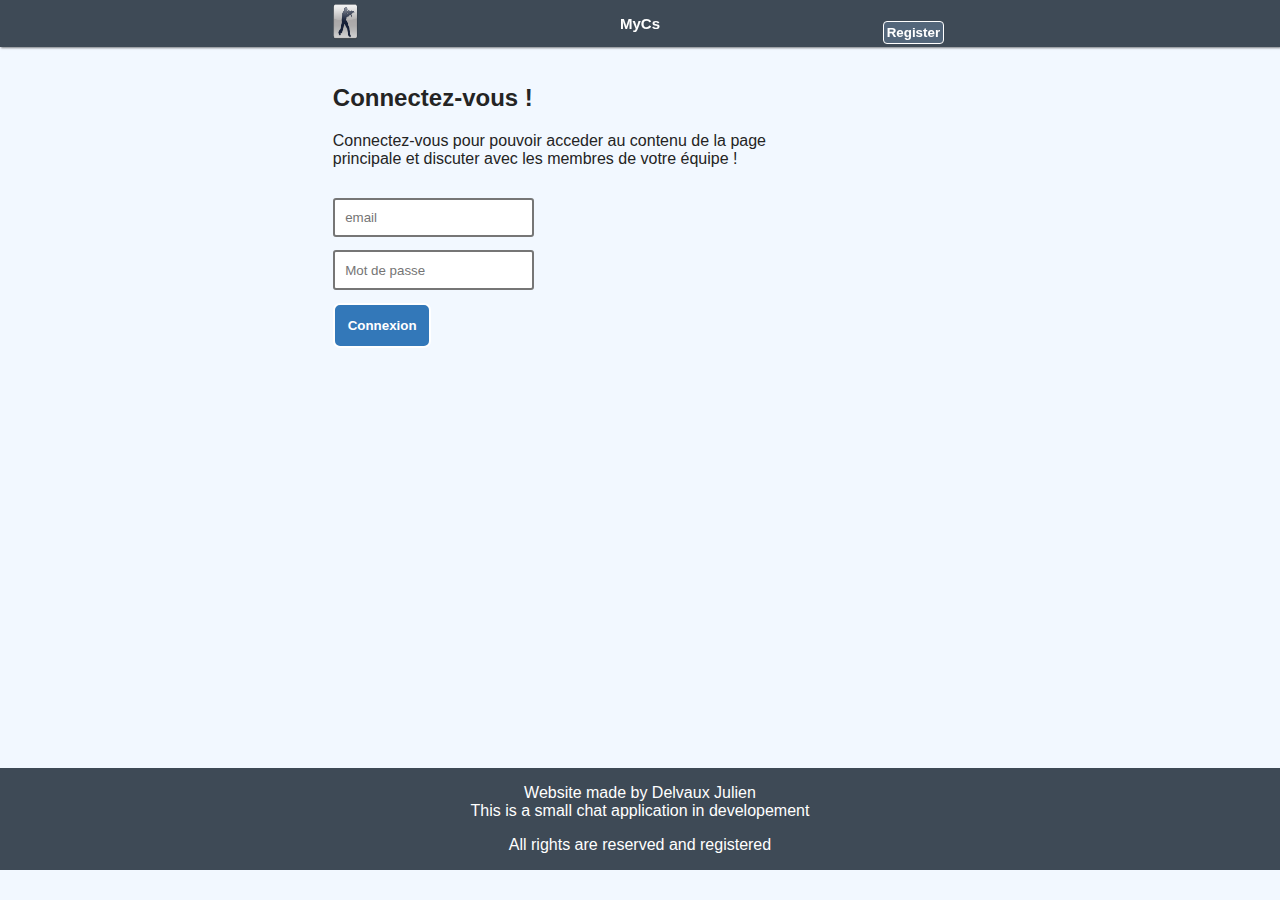
==== index.html @ d71b5a22 "minor update" ====
<!DOCTYPE html>
	<head>
		<title>Welcome to mycs</title>
		<link href="css/style.css" rel="stylesheet" media="all" type="text/css"> 
		<meta charset="utf-8" />
		<meta name="author" content="Delvaux 'flav' Julien"/>
		<meta name="description" content="Mycs Index page" />
	</head>

	<body>

	<header>
		<a href="index.html"><img src="images/cs.png" width=2% height="4%" alt="logo_cs_1.6"></a>
		<p><b>MyCs</b></p>	
		<input type="button" name=register value="Register">	
	</header>

	<div id="content">
		<div id="welcome">
			<h2><b>Connectez-vous !</b></h2>
			<p>Connectez-vous pour pouvoir acceder au contenu de la page <br>principale et discuter avec les membres de votre équipe !</p>
		</div>

		<div id="wform">
			<form name="signin" method="POST">
					<input class="box" type="email" placeholder="email"><br>
					<input class="box" type="password" placeholder="Mot de passe"> 
					<input class="button" type="submit" name="signin" value="Connexion">
			</form>
		</div>	
	</div>

	<footer>
		<p>Website made by Delvaux Julien<br>
		This is a small chat application in developement</p>
		<p>All rights are reserved and registered</p>
	</footer>

	</body>
</html>
---- css/style.css ----
/* BALISES STANDARDS */

html, body {

	font-family: Arial;
	color: white;
	background-color: #F2F8FF;
	margin-top: 0%;
}

html {
	height: 100%;
}


body {
	min-height: 89.5%;
	margin: 0;
	padding: 0;
	position: relative;
}

header{
	z-index: 2;
	margin-top: -5%;
  	position: fixed;
  	width: 100%;
  	text-align: center;
  	font-size: 15px;
  	background-color: #3E4A56;
  	color: #fff;
  	box-shadow: 1px 1px 2px rgba(0, 0, 0, .5);

}

header ul {
	list-style-type: none;
}

header li {
	display: inline;
}

header img {
	margin-left:-24%;
	margin-top: 0.3%;
	position: fixed;
	cursor: pointer;
}

header input {

	margin-left:19%;
	margin-top: -2% ;
	padding: 0.2%;
	position: fixed;
	background-color: #53667A;
	border: solid;
	border-width: 1px;
	border-radius: 4px;
	border-color: white;
	font-weight: bold;
	color: white;
	cursor:pointer;
}


a {
	text-decoration: none;
	color: #407BB2;

}
a:hover {

	text-decoration: none;
	color: #1A3B5A;
}

footer {
	text-align: center;
	
	bottom: 0;
	left: 0;
	right: 0;
	background-color: #3E4A56;
    position: absolute;

}



/* BALISES CLASS */

.button {
	padding: 5%;
	margin-top: 5%;
	background-color: #3378B9;
	border-style: solid;
	border-radius: 7px;
	border-color: white;
	font-weight: bold;
	color: white;
	cursor:pointer;

}

.box {
	padding: 4%;
	margin-top: 5%;
	border-style: solid;
	border-radius: 3px;
}

/* BALISES ID */

#content {
	margin-left: 26%;
	margin-top: 5%;
}

#welcome {
	color: #242424;
	position: absolute;


}

#wform {

	top: 15%;
	position: absolute;

}


#php {
	border-radius: 10px;
	padding: 0.4%;
	background-color: #FFFFFF;
	box-shadow: 1px 1px 2px 1px #656565;
}

#browser {
	
	position: absolute;
	margin-left: 85%;
	margin-top: -15%;
}
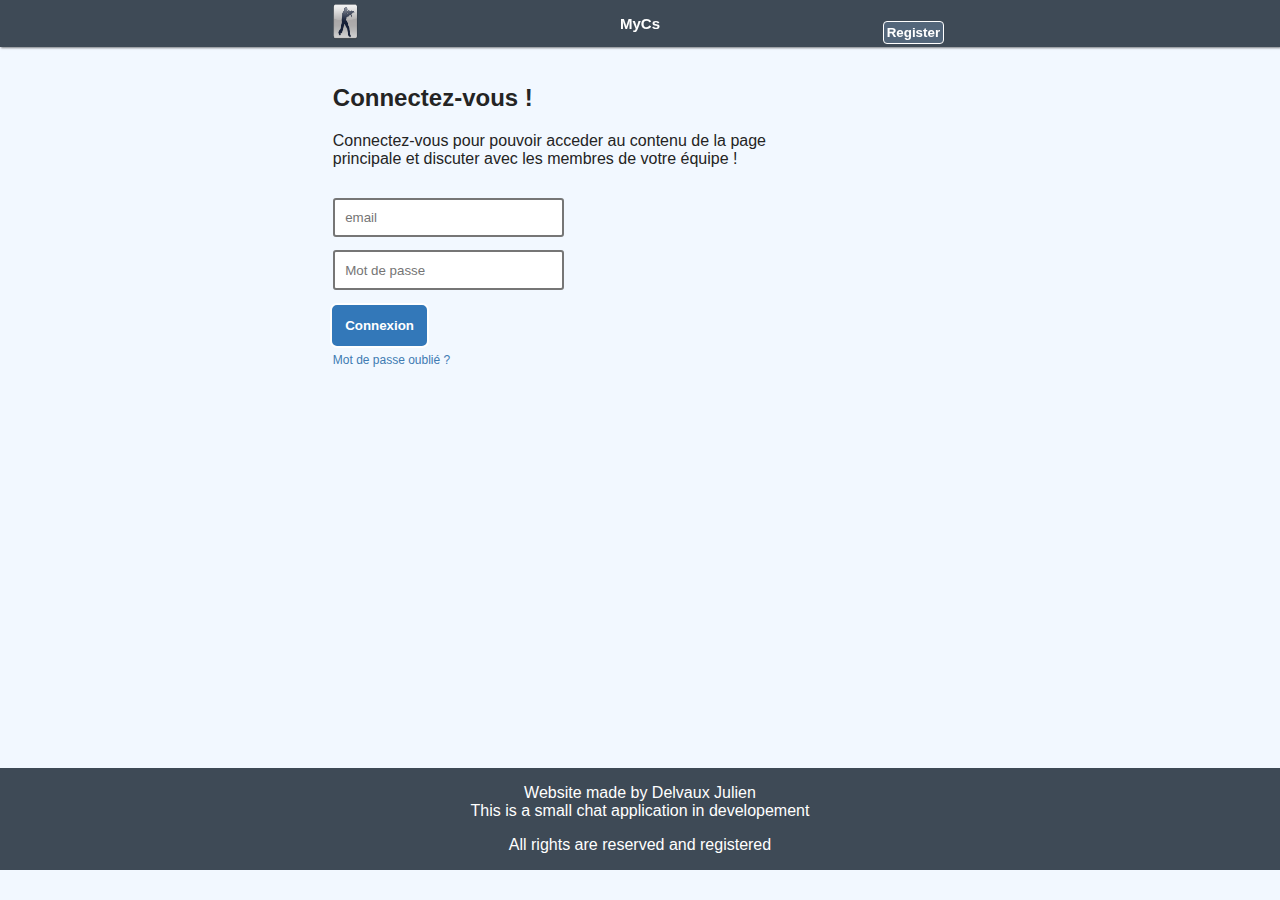
==== commit a628fc26: "pw recovery" ====
--- a/index.html
+++ b/index.html
@@ -12,7 +12,7 @@
 	<header>
 		<a href="index.html"><img src="images/cs.png" width=2% height="4%" alt="logo_cs_1.6"></a>
 		<p><b>MyCs</b></p>	
-		<input type="button" name=register value="Register">	
+		<input type="button" name=register value="Register">
 	</header>
 
 	<div id="content">
@@ -27,6 +27,7 @@
 					<input class="box" type="password" placeholder="Mot de passe"> 
 					<input class="button" type="submit" name="signin" value="Connexion">
 			</form>
+			<p><a href="recovery.html">Mot de passe oublié ?</a></p>
 		</div>	
 	</div>
 
--- a/css/style.css
+++ b/css/style.css
@@ -67,19 +67,25 @@
 
 
 a {
+	font-size: 12px;
 	text-decoration: none;
 	color: #407BB2;
 
 }
+
 a:hover {
+	text-decoration: underline;
+	color: #407BB2;
+}
 
-	text-decoration: none;
-	color: #1A3B5A;
+#wform a {
+	position: absolute;
+	margin-top: -4%;
 }
+
 
 footer {
 	text-align: center;
-	
 	bottom: 0;
 	left: 0;
 	right: 0;
@@ -95,6 +101,7 @@
 .button {
 	padding: 5%;
 	margin-top: 5%;
+	margin-left: -1%;
 	background-color: #3378B9;
 	border-style: solid;
 	border-radius: 7px;
@@ -110,6 +117,7 @@
 	margin-top: 5%;
 	border-style: solid;
 	border-radius: 3px;
+	width: 80%;
 }
 
 /* BALISES ID */
@@ -122,8 +130,6 @@
 #welcome {
 	color: #242424;
 	position: absolute;
-
-
 }
 
 #wform {
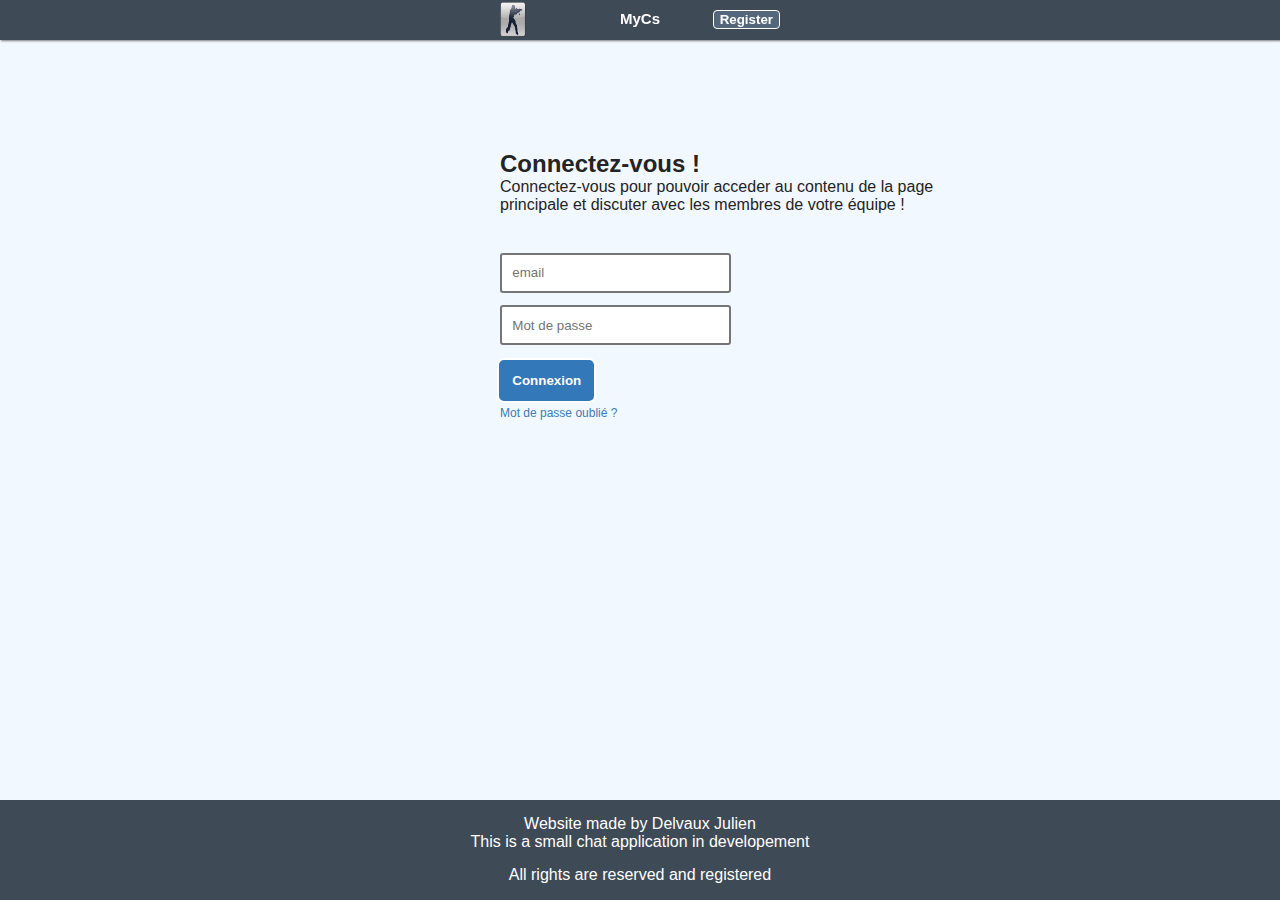
==== commit b2cd4f43: "updates of the pages core" ====
--- a/index.html
+++ b/index.html
@@ -1,7 +1,8 @@
 <!DOCTYPE html>
 	<head>
 		<title>Welcome to mycs</title>
-		<link href="css/style.css" rel="stylesheet" media="all" type="text/css"> 
+		<link href="css/style.css" rel="stylesheet" media="all" type="text/css">
+		<link rel="icon" href="images/favicon.ico" />
 		<meta charset="utf-8" />
 		<meta name="author" content="Delvaux 'flav' Julien"/>
 		<meta name="description" content="Mycs Index page" />
@@ -9,26 +10,30 @@
 
 	<body>
 
-	<header>
-		<a href="index.html"><img src="images/cs.png" width=2% height="4%" alt="logo_cs_1.6"></a>
-		<p><b>MyCs</b></p>	
-		<input type="button" name=register value="Register">
-	</header>
+	<div id="wrapper">
 
-	<div id="content">
-		<div id="welcome">
-			<h2><b>Connectez-vous !</b></h2>
-			<p>Connectez-vous pour pouvoir acceder au contenu de la page <br>principale et discuter avec les membres de votre équipe !</p>
-		</div>
+		<header>
+			<a href="index.html"><img src="images/cs.png" width=2% height="4%" alt="logo_cs_1.6"></a>
+			<p><b>MyCs</b></p>	
+			<a href="register.php"> <input type="button" name=register value="Register"></a>
+		</header>
 
-		<div id="wform">
-			<form name="signin" method="POST">
+			<div id="welcome">
+				<h2><b>Connectez-vous !</b></h2>
+				<p>Connectez-vous pour pouvoir acceder au contenu de la page <br>principale et discuter avec les membres de votre équipe !</p>
+			</div>
+
+			<div id="wform">
+				<form name="signin" method="POST">
 					<input class="box" type="email" placeholder="email"><br>
 					<input class="box" type="password" placeholder="Mot de passe"> 
 					<input class="button" type="submit" name="signin" value="Connexion">
-			</form>
-			<p><a href="recovery.html">Mot de passe oublié ?</a></p>
-		</div>	
+				</form>
+				<p><a href="recovery.html">Mot de passe oublié ?</a></p>
+			</div>
+
+		<div class="push"></div>
+
 	</div>
 
 	<footer>
--- a/css/style.css
+++ b/css/style.css
@@ -1,59 +1,50 @@
 
 /* BALISES STANDARDS */
+* {
+	margin: 0;
+}
 
 html, body {
 
+	height: 100%;
 	font-family: Arial;
 	color: white;
 	background-color: #F2F8FF;
 	margin-top: 0%;
 }
 
-html {
-	height: 100%;
-}
 
+header {
+	z-index: 2;
+	position: fixed;
 
-body {
-	min-height: 89.5%;
-	margin: 0;
-	padding: 0;
-	position: relative;
-}
+	height: 40px;
+  	width: 100%;
 
-header{
-	z-index: 2;
-	margin-top: -5%;
-  	position: fixed;
-  	width: 100%;
+  	font-size: 15px;
   	text-align: center;
-  	font-size: 15px;
+  	
   	background-color: #3E4A56;
   	color: #fff;
   	box-shadow: 1px 1px 2px rgba(0, 0, 0, .5);
-
 }
 
-header ul {
-	list-style-type: none;
-}
-
-header li {
-	display: inline;
+header p {
+	padding-top: 10px;
 }
 
 header img {
-	margin-left:-24%;
-	margin-top: 0.3%;
+
+	left: 500px;
+	top: 2px;
 	position: fixed;
 	cursor: pointer;
 }
 
 header input {
 
-	margin-left:19%;
-	margin-top: -2% ;
-	padding: 0.2%;
+	right: 500px;
+	top: 10px;
 	position: fixed;
 	background-color: #53667A;
 	border: solid;
@@ -63,6 +54,7 @@
 	font-weight: bold;
 	color: white;
 	cursor:pointer;
+
 }
 
 
@@ -78,23 +70,22 @@
 	color: #407BB2;
 }
 
-#wform a {
-	position: absolute;
-	margin-top: -4%;
+
+
+
+footer, .push {
+	height: 100px;
 }
 
+footer {
 
-footer {
 	text-align: center;
-	bottom: 0;
-	left: 0;
-	right: 0;
 	background-color: #3E4A56;
-    position: absolute;
-
 }
 
-
+footer p {
+	padding-top: 15px;
+}
 
 /* BALISES CLASS */
 
@@ -122,19 +113,25 @@
 
 /* BALISES ID */
 
-#content {
-	margin-left: 26%;
-	margin-top: 5%;
+#wrapper {
+	min-height: 100%;
+	height: auto !important;
+	height: 100%;
+	margin: 0 auto -100px;
+
 }
 
 #welcome {
 	color: #242424;
 	position: absolute;
+	left: 500px;
+	top: 150px;
 }
 
 #wform {
 
-	top: 15%;
+	top: 240px;
+	left: 500px;
 	position: absolute;
 
 }
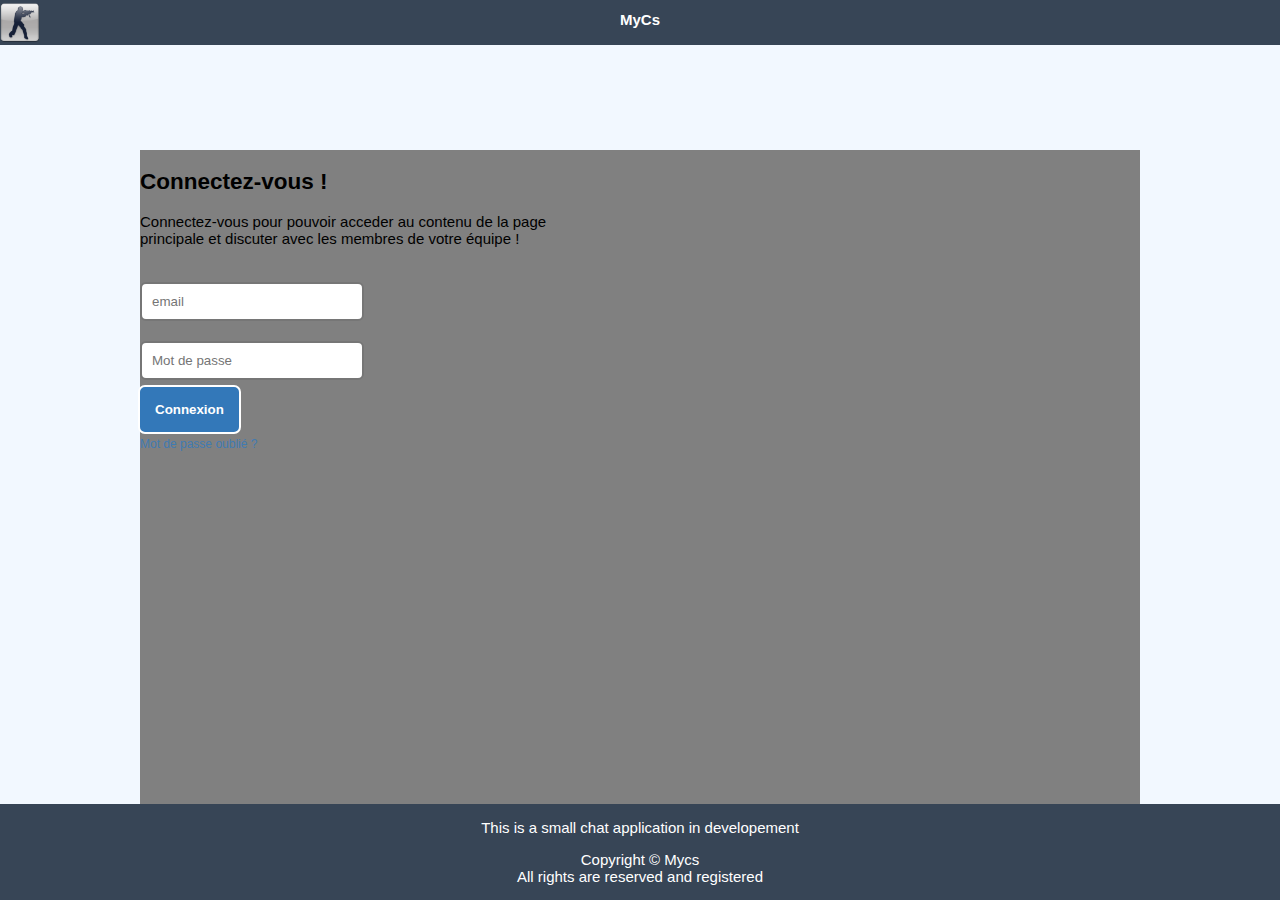
==== commit 886a8d65: "css and html rework" ====
--- a/index.html
+++ b/index.html
@@ -10,37 +10,28 @@
 
 	<body>
 
-	<div id="wrapper">
-
 		<header>
-			<a href="index.html"><img src="images/cs.png" width=2% height="4%" alt="logo_cs_1.6"></a>
-			<p><b>MyCs</b></p>	
-			<a href="register.php"> <input type="button" name=register value="Register"></a>
+			<div id="logo">
+				<img src="images/cs.png" alt="logocs">
+			</div>
+			<p class="titre">MyCs</p>	
 		</header>
 
-			<div id="welcome">
+		<div id="content">		
 				<h2><b>Connectez-vous !</b></h2>
 				<p>Connectez-vous pour pouvoir acceder au contenu de la page <br>principale et discuter avec les membres de votre équipe !</p>
-			</div>
-
-			<div id="wform">
+		
 				<form name="signin" method="POST">
 					<input class="box" type="email" placeholder="email"><br>
-					<input class="box" type="password" placeholder="Mot de passe"> 
+					<input class="box" type="password" placeholder="Mot de passe"><br>
 					<input class="button" type="submit" name="signin" value="Connexion">
 				</form>
-				<p><a href="recovery.html">Mot de passe oublié ?</a></p>
-			</div>
+				<p class="forgot"><a href="recovery.html">Mot de passe oublié ?</a></p>
+		</div>
 
-		<div class="push"></div>
-
-	</div>
-
-	<footer>
-		<p>Website made by Delvaux Julien<br>
-		This is a small chat application in developement</p>
-		<p>All rights are reserved and registered</p>
-	</footer>
-
+		<footer>
+			<p>This is a small chat application in developement</p>
+			<p>Copyright &copy; Mycs <br>All rights are reserved and registered</p>
+		</footer>
 	</body>
 </html>--- a/css/style.css
+++ b/css/style.css
@@ -1,62 +1,79 @@
-
-/* BALISES STANDARDS */
-* {
+html {
+	height: 100%;
 	margin: 0;
+	min-width: 1000px;
 }
 
-html, body {
+body {
+	display: flex;
+	flex-direction: column;
+	flex
 
+	min-height: 800px; 					/* A changer */
 	height: 100%;
+	margin: 0;
+
 	font-family: Arial;
+	font-size: 15px;
+	color: black;
+	background-color: #F2F8FF;
+}
+
+header {
+	z-index: 5;
+
+	margin-left: auto;
+	margin-right: auto;
+
+	height: 45px;
+	width: 100%;
+	min-width: 1000px;
+	
+	position: fixed;
+	background-color: #374556;
+}
+
+header img {
+	margin-top: 3px;
+	margin-left:auto;
+	margin-right: auto;
+
+	height: 40px;
+	
+}
+
+.titre {
+	margin-left: auto;
+	margin-right: auto;
+	margin-top: -35px;
+
+	text-align: center;
+	font-weight: bold;
 	color: white;
-	background-color: #F2F8FF;
-	margin-top: 0%;
+}
+
+footer {
+	min-width: 1000px;
+	bottom:0;
+	color: white;
+	background-color: #374556;
+}
+
+footer p {
+
+	text-align: center;
+
 }
 
 
-header {
-	z-index: 2;
-	position: fixed;
 
-	height: 40px;
-  	width: 100%;
-
-  	font-size: 15px;
-  	text-align: center;
-  	
-  	background-color: #3E4A56;
-  	color: #fff;
-  	box-shadow: 1px 1px 2px rgba(0, 0, 0, .5);
+.box {
+	padding: 10px;
+	margin-top: 20px;
+	border-style: solid;
+	border-radius: 6px;
+	width: 200px;
 }
-
-header p {
-	padding-top: 10px;
-}
-
-header img {
-
-	left: 500px;
-	top: 2px;
-	position: fixed;
-	cursor: pointer;
-}
-
-header input {
-
-	right: 500px;
-	top: 10px;
-	position: fixed;
-	background-color: #53667A;
-	border: solid;
-	border-width: 1px;
-	border-radius: 4px;
-	border-color: white;
-	font-weight: bold;
-	color: white;
-	cursor:pointer;
-
-}
-
 
 a {
 	font-size: 12px;
@@ -70,29 +87,10 @@
 	color: #407BB2;
 }
 
-
-
-
-footer, .push {
-	height: 100px;
-}
-
-footer {
-
-	text-align: center;
-	background-color: #3E4A56;
-}
-
-footer p {
-	padding-top: 15px;
-}
-
-/* BALISES CLASS */
-
 .button {
-	padding: 5%;
-	margin-top: 5%;
-	margin-left: -1%;
+	padding: 15px;
+	margin-top: 5px;
+	margin-left: -2px;
 	background-color: #3378B9;
 	border-style: solid;
 	border-radius: 7px;
@@ -103,50 +101,17 @@
 
 }
 
-.box {
-	padding: 4%;
-	margin-top: 5%;
-	border-style: solid;
-	border-radius: 3px;
-	width: 80%;
-}
-
-/* BALISES ID */
-
-#wrapper {
-	min-height: 100%;
-	height: auto !important;
-	height: 100%;
-	margin: 0 auto -100px;
-
-}
-
-#welcome {
-	color: #242424;
-	position: absolute;
-	left: 500px;
-	top: 150px;
-}
-
-#wform {
-
-	top: 240px;
-	left: 500px;
-	position: absolute;
-
+.forgot {
+	margin-top: 0px;
 }
 
 
-#php {
-	border-radius: 10px;
-	padding: 0.4%;
-	background-color: #FFFFFF;
-	box-shadow: 1px 1px 2px 1px #656565;
-}
 
-#browser {
-	
-	position: absolute;
-	margin-left: 85%;
-	margin-top: -15%;
+#content {
+	margin-top: 150px;
+	margin-left: auto;
+   	margin-right: auto;
+   	width: 1000px;
+	flex-grow: 1;
+	background-color: grey;
 }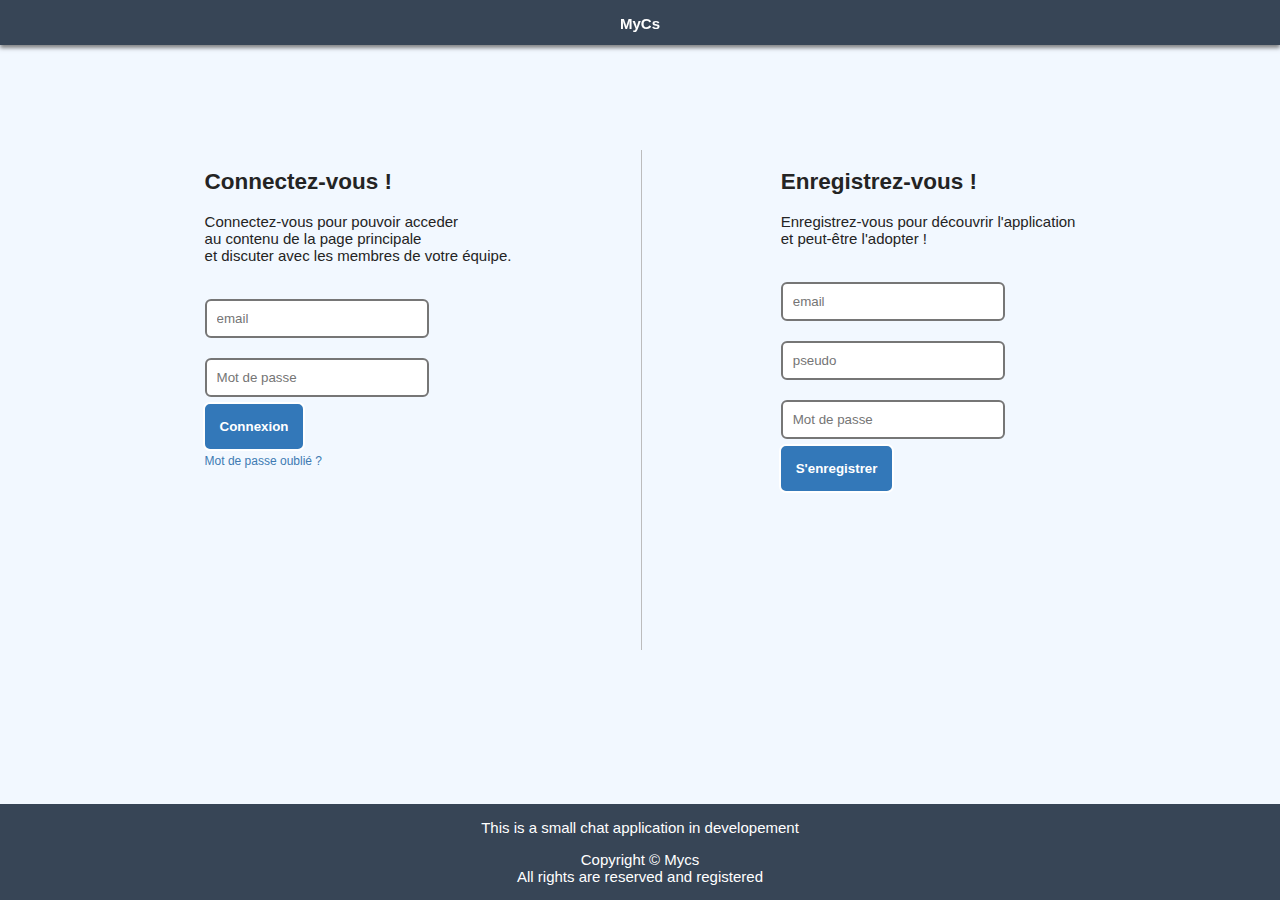
==== commit 36ccb410: "register and connection form + register script" ====
--- a/index.html
+++ b/index.html
@@ -11,22 +11,34 @@
 	<body>
 
 		<header>
-			<div id="logo">
-				<img src="images/cs.png" alt="logocs">
-			</div>
-			<p class="titre">MyCs</p>	
+			<p class="titre">MyCs</p>
 		</header>
 
-		<div id="content">		
-				<h2><b>Connectez-vous !</b></h2>
-				<p>Connectez-vous pour pouvoir acceder au contenu de la page <br>principale et discuter avec les membres de votre équipe !</p>
-		
-				<form name="signin" method="POST">
+		<div id="content">
+			<div id="connect">	
+				<h2>Connectez-vous !</h2>
+				<p>Connectez-vous pour pouvoir acceder<br> au contenu de la page  principale <br>et discuter avec les membres de votre équipe.</p>
+				
+				<form name="signin" method="POST" action="php/signin.php">
 					<input class="box" type="email" placeholder="email"><br>
 					<input class="box" type="password" placeholder="Mot de passe"><br>
 					<input class="button" type="submit" name="signin" value="Connexion">
 				</form>
 				<p class="forgot"><a href="recovery.html">Mot de passe oublié ?</a></p>
+			</div>
+
+			<div id="vertical"></div>
+
+			<div id="register">
+				<h2>Enregistrez-vous !</h2>
+				<p>Enregistrez-vous pour découvrir l'application <br> et peut-être l'adopter !<p>
+				<form name="signin" method="POST" action="php/signup.php">
+					<input class="box" name="email" type="email" placeholder="email"><br>
+					<input class="box" name="nick" type="text/html" placeholder="pseudo"><br>
+					<input class="box" name="pwd" type="password" placeholder="Mot de passe"><br>
+					<input class="button" type="submit" name="signin" value="S'enregistrer">
+				</form>
+			</div>
 		</div>
 
 		<footer>
--- a/css/style.css
+++ b/css/style.css
@@ -31,21 +31,15 @@
 	
 	position: fixed;
 	background-color: #374556;
+
+	
+ 	box-shadow: 0px 3px 4px rgba(100, 100, 100, 0.80);
 }
 
-header img {
-	margin-top: 3px;
-	margin-left:auto;
-	margin-right: auto;
-
-	height: 40px;
-	
-}
 
 .titre {
 	margin-left: auto;
 	margin-right: auto;
-	margin-top: -35px;
 
 	text-align: center;
 	font-weight: bold;
@@ -108,10 +102,29 @@
 
 
 #content {
+	display: flex;
+	justify-content: space-around;
+
 	margin-top: 150px;
 	margin-left: auto;
    	margin-right: auto;
    	width: 1000px;
 	flex-grow: 1;
-	background-color: grey;
-}+
+	color: #242424;
+}
+
+#vertical {
+
+
+	width:10px;
+	border-left:1px solid;
+	border-color: #bcbcbd;
+	height:500px;
+}
+
+#register {
+	
+}
+
+
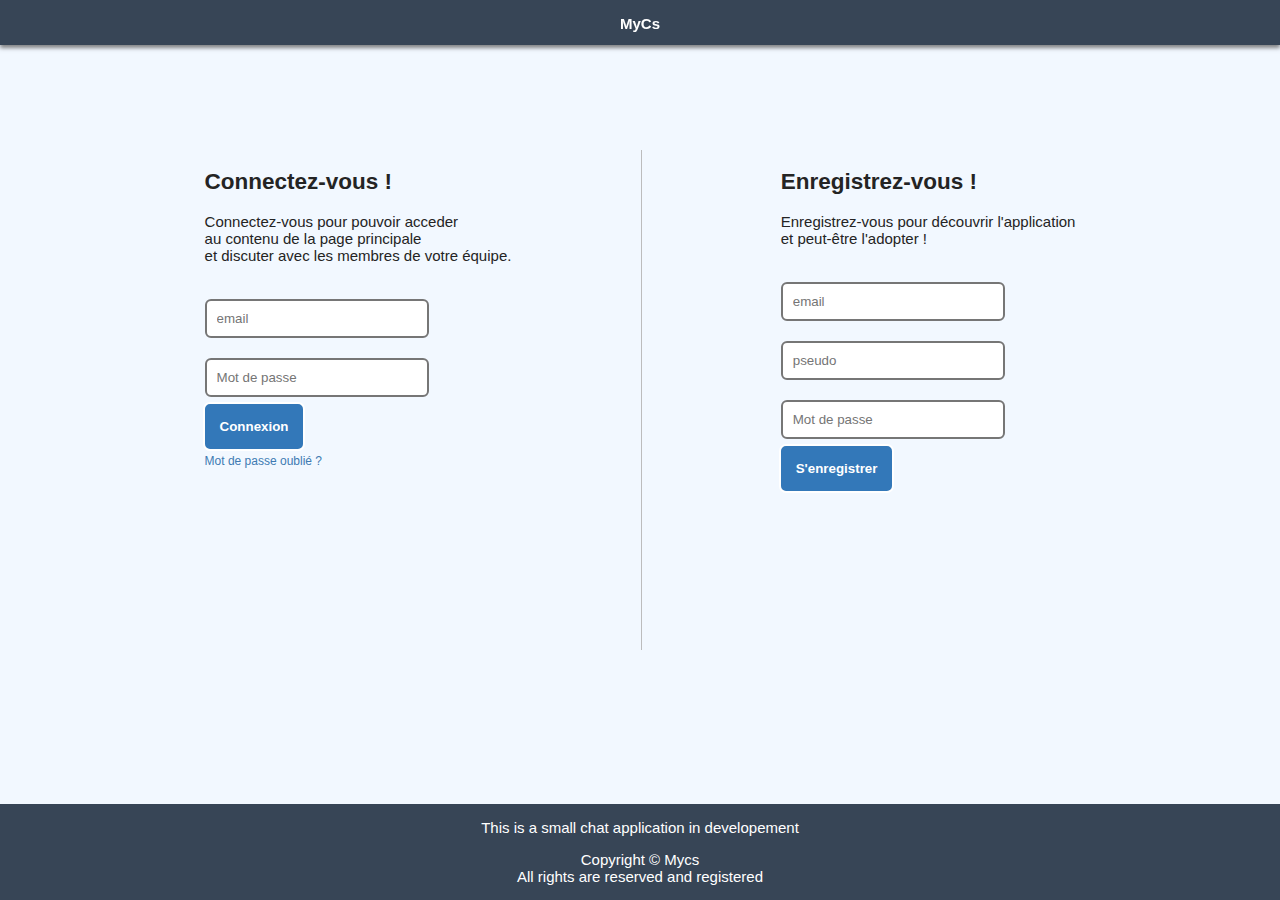
==== commit 0724ddf6: "updating date format on signup form" ====
--- a/index.html
+++ b/index.html
@@ -20,8 +20,8 @@
 				<p>Connectez-vous pour pouvoir acceder<br> au contenu de la page  principale <br>et discuter avec les membres de votre équipe.</p>
 				
 				<form name="signin" method="POST" action="php/signin.php">
-					<input class="box" type="email" placeholder="email"><br>
-					<input class="box" type="password" placeholder="Mot de passe"><br>
+					<input class="box" name="email" type="email" placeholder="email"><br>
+					<input class="box" name="pwd" type="password" placeholder="Mot de passe"><br>
 					<input class="button" type="submit" name="signin" value="Connexion">
 				</form>
 				<p class="forgot"><a href="recovery.html">Mot de passe oublié ?</a></p>
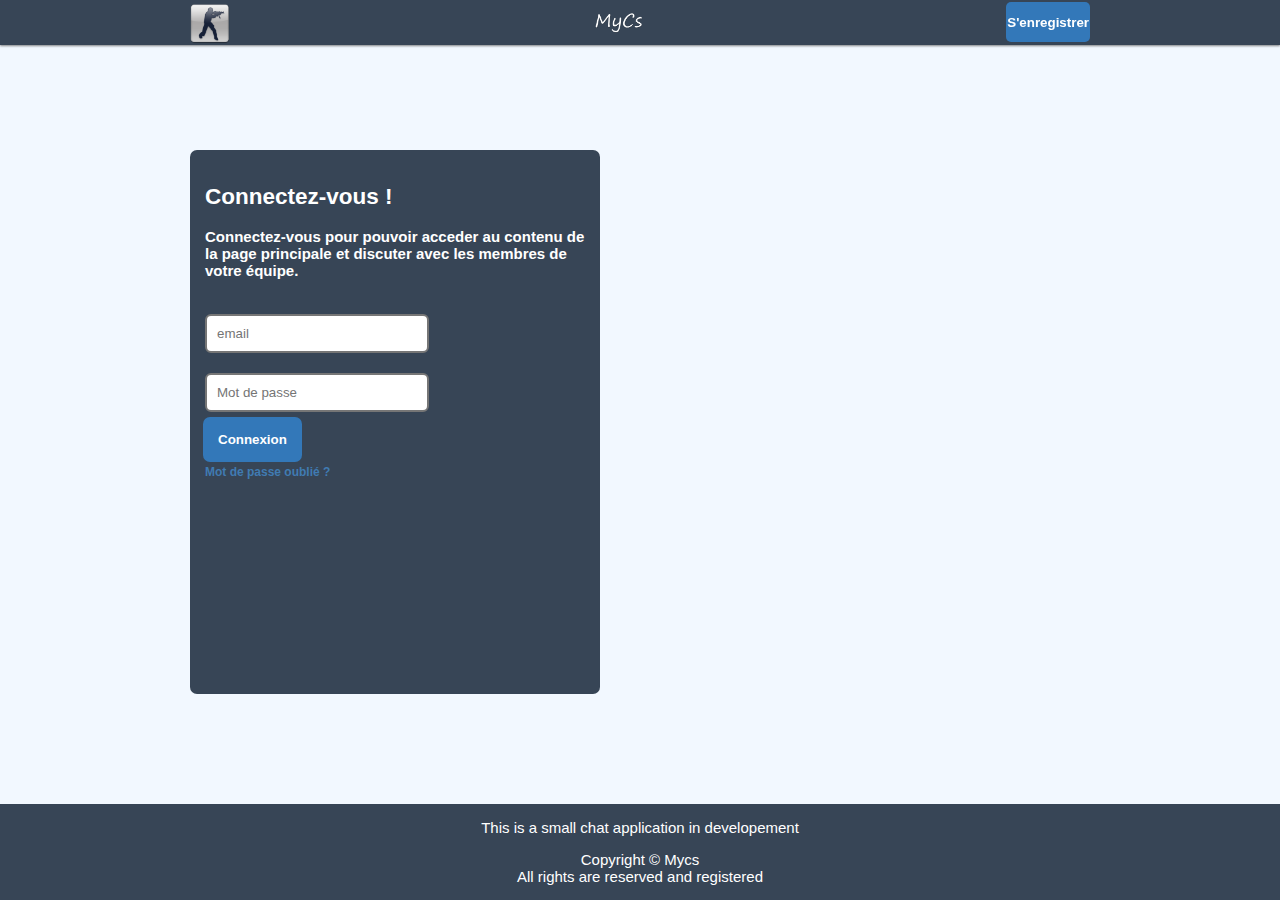
==== commit 37ec5b20: "css and ergonomic improvements" ====
--- a/index.html
+++ b/index.html
@@ -11,13 +11,18 @@
 	<body>
 
 		<header>
-			<p class="titre">MyCs</p>
+			<div id="header_bloc">
+
+				<img id="cs" src="images/cs.png">
+				<img id="mycslogo" src="images/mycsLogo.png">
+				<input class="register" type="submit" name="signin" value="S'enregistrer"> 
+			</div>
 		</header>
 
 		<div id="content">
-			<div id="connect">	
+			<div id="welcome">
 				<h2>Connectez-vous !</h2>
-				<p>Connectez-vous pour pouvoir acceder<br> au contenu de la page  principale <br>et discuter avec les membres de votre équipe.</p>
+				<p>Connectez-vous pour pouvoir acceder au contenu de la page  principale et discuter avec les membres de votre équipe.</p>
 				
 				<form name="signin" method="POST" action="php/signin.php">
 					<input class="box" name="email" type="email" placeholder="email"><br>
@@ -25,11 +30,10 @@
 					<input class="button" type="submit" name="signin" value="Connexion">
 				</form>
 				<p class="forgot"><a href="recovery.html">Mot de passe oublié ?</a></p>
-			</div>
+		
 
-			<div id="vertical"></div>
 
-			<div id="register">
+			<!--<div id="register">
 				<h2>Enregistrez-vous !</h2>
 				<p>Enregistrez-vous pour découvrir l'application <br> et peut-être l'adopter !<p>
 				<form name="signin" method="POST" action="php/signup.php">
@@ -37,7 +41,7 @@
 					<input class="box" name="nick" type="text/html" placeholder="pseudo"><br>
 					<input class="box" name="pwd" type="password" placeholder="Mot de passe"><br>
 					<input class="button" type="submit" name="signin" value="S'enregistrer">
-				</form>
+				</form> -->
 			</div>
 		</div>
 
--- a/css/style.css
+++ b/css/style.css
@@ -7,7 +7,8 @@
 body {
 	display: flex;
 	flex-direction: column;
-	flex
+
+	
 
 	min-height: 800px; 					/* A changer */
 	height: 100%;
@@ -20,7 +21,7 @@
 }
 
 header {
-	z-index: 5;
+	z-index: 3;
 
 	margin-left: auto;
 	margin-right: auto;
@@ -33,9 +34,26 @@
 	background-color: #374556;
 
 	
- 	box-shadow: 0px 3px 4px rgba(100, 100, 100, 0.80);
+ 	box-shadow: 0px 1px 2px rgba(100, 100, 100, 0.80);
 }
 
+#header_bloc {
+
+	display: flex;
+	justify-content: space-between;
+
+	margin-top:4px;
+	margin-left: auto;
+	margin-right: auto;
+	z-index: 10;
+	width: 900px;
+}
+
+#cs, #mycslogo {
+
+	display: block;
+	height:40px;
+}
 
 .titre {
 	margin-left: auto;
@@ -86,7 +104,7 @@
 	margin-top: 5px;
 	margin-left: -2px;
 	background-color: #3378B9;
-	border-style: solid;
+	border-style: none;
 	border-radius: 7px;
 	border-color: white;
 	font-weight: bold;
@@ -102,29 +120,45 @@
 
 
 #content {
-	display: flex;
-	justify-content: space-around;
 
-	margin-top: 150px;
 	margin-left: auto;
    	margin-right: auto;
-   	width: 1000px;
+   	margin-top: 150px;
+	margin-bottom: 50px;
+	width: 900px;
+
 	flex-grow: 1;
 
-	color: #242424;
 }
 
-#vertical {
+#welcome {
 
+	
+	padding: 15px;
+	padding-right: -40px;
+	padding-bottom: 200px;
+	width: 380px;
 
-	width:10px;
-	border-left:1px solid;
-	border-color: #bcbcbd;
-	height:500px;
+	border-style: none;
+	border-radius: 7px;
+	border-color: white;
+	font-weight: bold;
+	color: white;
+	background-color: #374556;
+
 }
 
-#register {
-	
-}
+.register {
 
+	height: 40px;
+	padding: 1px;
+	margin-top: -2px;
+	background-color: #3378B9;
+	border-style: none;
+	border-radius: 5px;
+	border-color: white;
 
+	font-weight: bold;
+	color: white;
+	cursor:pointer;
+}